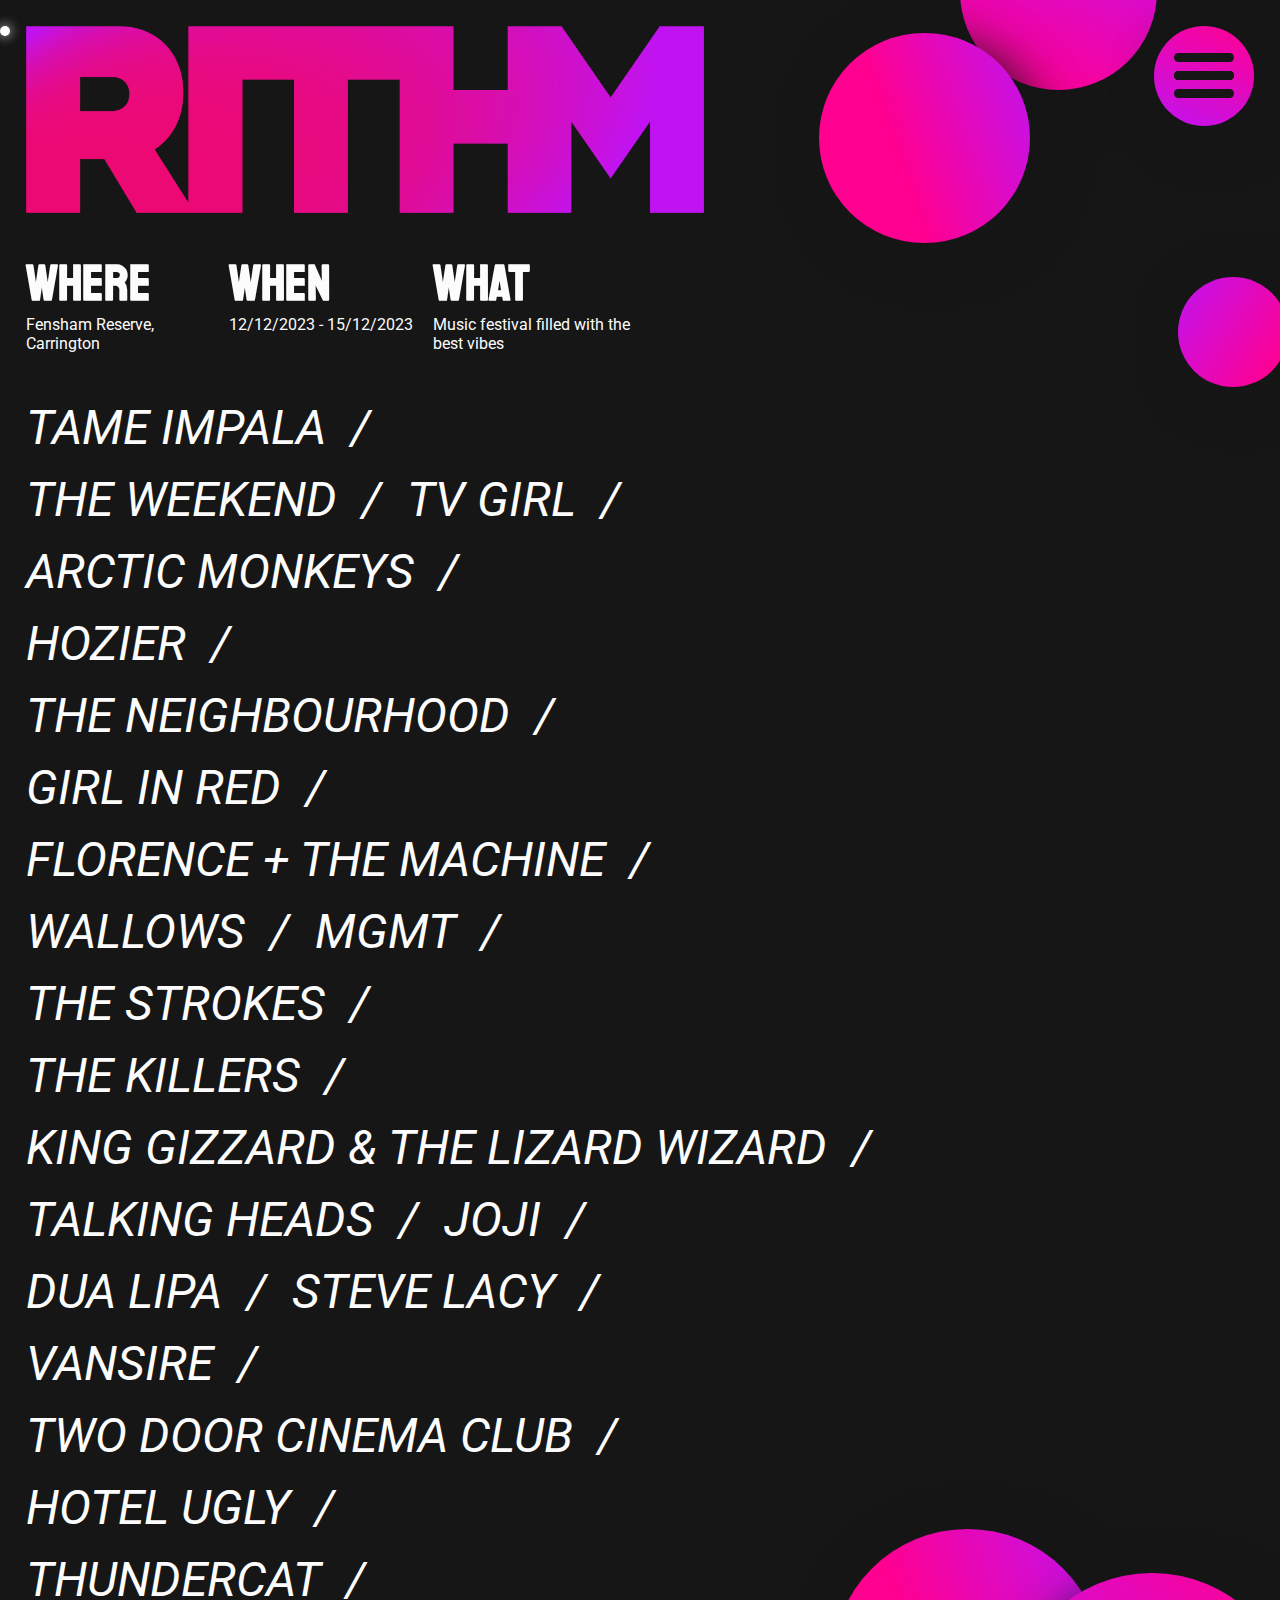
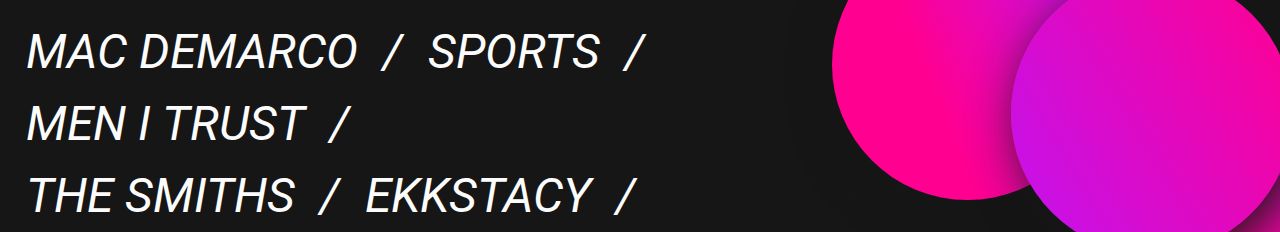
==== index.html @ 76ec4f46 "menu dropdown in process" ====
<!doctype html>
<html lang="en-NZ">
<head>
    <title>RITHM</title>
    <link rel="stylesheet" href="css/index.css">
    <link rel="preconnect" href="https://fonts.googleapis.com">
    <link rel="preconnect" href="https://fonts.gstatic.com" crossorigin>
    <link href="https://fonts.googleapis.com/css2?family=Roboto:ital,wght@0,300;1,300&family=Staatliches&display=swap" rel="stylesheet">


</head>
<body>
    <div class="mouse_follow"></div>
    <div class="menu_container">
        <div class="menu_dropdown"></div>
        <div class="menu_dropdown"></div>
        <div class="menu_drop menu_click_detect">
            <div class="nav_icon menu_click_detect">
                <span class="menu_click_detect"></span>
                <span class="menu_click_detect"></span>
                <span class="menu_click_detect"></span>
                <span class="menu_click_detect"></span>
            </div>
        </div>
    </div>
    <div class="fade"></div>
    <div class="artist_pop_out">
        <div class="artist_container">
        </div>
        <div class="image_container">
            <div class="gradient"></div>
        </div>
    </div>


    <div class="main_content" id="first_div">
        <img class="main_logo" src="images/logo.png" alt="RITHM logo" draggable="false">
        <div class="info_boxes">
            <div class="info">
                <h2>where</h2>
                <p>Fensham Reserve, Carrington </p>
            </div>
            <div class="info">
                <h2>when</h2>
                <p>12/12/2023 - 15/12/2023</p>
            </div>
            <div class="info">
                <h2>what</h2>
                <p>Music festival filled with the best vibes</p>
            </div>
        </div>
        <div class="artist_box">

        </div>
    </div>

</body>
<script src="js/index.js"></script>
</html>
---- css/index.css ----
:root{
    --bg_black: #161616;
    --site_white: #fcfcfc;
    --site_pink: #ff0090;
    --site_purple: #c113f1;
}

*{
    color: #fcfcfc;
    padding: 0;
    margin: 0;
    border: 0;
}

body{
    background: var(--bg_black);
    cursor: none;
    user-select: none;
    overflow-y: scroll;
}


.main_content{
    width: 53%;
    margin: 2% 0 0 2%;
    display: flex;
    flex-direction: column;
    gap: 3vw;
}

.main_logo{
    width: 100%;
}

.info_boxes{
    display: flex;
    flex-direction: row;
    width: 100%;
}
.info{
    width: 30%;
}

.info h2{
    font-family: 'Staatliches', cursive;
    font-size: 4vw;
}

.info p{
    font-family: 'Roboto', sans-serif;
}

.artist_box{
    font-family: 'Roboto', sans-serif;
    font-size: xxx-large;
    font-style: italic;
    word-break: break-all;
    line-height: 150%;
}

.artist_name{
    white-space: nowrap;
}

.slash{
    padding: 0 2vw;
}



.circle_graphic{
    border-radius: 50%;
    position: fixed;
    top: 0;
    box-shadow: 10px 10px 50px var(--bg_black);
}

.mouse_follow{
    width: 10px;
    aspect-ratio: 1 / 1;
    position: fixed;
    background: #fff;
    border-radius: 50%;
    z-index: 75;
    box-shadow: 0 0 12px #fff;
    pointer-events: none;
    transition: width 0.2s ease-out;
}

.mouse_follow_hover{
    mix-blend-mode: difference;
    width: 80px;
    box-shadow: 0 0 20px #fff;
}

.artist_pop_out{
    width: 0;
    height: 100vh;
    background: var(--bg_black);
    z-index: 51;
    position: fixed;
    left: 0;
    top: 0;
    transition: width 0.2s;
}


.fade{
    width: 100vw;
    height:100vh;
    top: 0;
    left: 0;
    background: var(--bg_black);
    opacity: 0;
    position: fixed;
    z-index: 50;
    transition: opacity 0.2s;
    pointer-events: none;
}

.artist_container{
    width: 100%;
    height: 110px;
    position: relative;
    overflow: hidden;
    margin: 20px 0 0 0;
}

.artist_slide{
    display: flex;
    width: calc(40vw/3);
    align-items: center;
    text-align: center;
    justify-content: center;
    position: absolute;
    background: var(--bg_black);
    transition: all 0.5s;
    height: 100%;
    color: var(--site_white);
    font-family: 'Roboto', sans-serif;
    font-style: italic;
    font-size: 32px;
    white-space: pre-wrap;
}

.artist_slide_faded{
    color: rgba(252, 252, 252, 0.3);
}

.image_container{
    width: 100%;
    position: relative;
    /* calculate the heght of an image and set container to that height*/
    height: calc((500/1167)*40vw);
    overflow: hidden;
}

.artist_img{
    width: 40vw;
    position: absolute;
    transition: all 0.5s;
}

@media only screen and (orientation: portrait) {
  .artist_img {
    width: 100vw;
  }

    .artist_slide{
        width: calc(100vw/3);
    }

}

.gradient{
    position: absolute;
    width: 100%;
    height: 100%;
    background-image: linear-gradient(var(--bg_black), rgba(0, 0, 0, 0) 20%);
    z-index: 4;
}
.menu_container {
    width: 100px;
    height: 300px;
    position: fixed;
    z-index: 3;
    top: 2vw;
    right: 2vw;
    display: flex;
    flex-direction: column;
    align-items: center;
}

.menu_drop{
    width: 100px;
    height: 100px;
    background-image: linear-gradient(var(--site_pink), var(--site_purple));
    display: flex;
    justify-content: center;
    align-items: center;
    border-radius: 50%;
    box-shadow: 10px 10px 50px var(--bg_black);
    z-index: 1;
}

.menu_dropdown {
    background-image: linear-gradient(var(--site_pink), var(--site_purple));
    display: flex;
    justify-content: center;
    align-items: center;
    border-radius: 50%;
    box-shadow: none;
    position: absolute;
    top: 0;
    transition: all 0.2s;
    width: 0;
    height: 0;
}

.menu_dropdown.open{
    box-shadow: 10px 10px 50px var(--bg_black);
    width: 80px;
    height: 80px;
}
.menu_dropdown:nth-child(1).open{
    top: 110px;
}
.menu_dropdown:nth-child(2).open{
    top: 200px;
}


.nav_icon {
    width: 60px;
    height: 45px;
    margin: 50px auto;
    transform: rotate(0deg);
    transition: .5s ease-in-out;
}

.nav_icon span {
    display: block;
    position: absolute;
    height: 9px;
    width: 100%;
    background: var(--bg_black);
    border-radius: 9px;
    opacity: 1;
    left: 0;
    transform: rotate(0deg);
    transition: .25s ease-in-out;
}

.nav_icon span:nth-child(1) {
    top: 0;
}

.nav_icon span:nth-child(2),.nav_icon span:nth-child(3) {
    top: 18px;
}

.nav_icon span:nth-child(4) {
    top: 36px;
}

.nav_icon.open span:nth-child(1) {
    top: 18px;
    width: 0;
    left: 50%;
}

.nav_icon.open span:nth-child(2) {
    transform: rotate(45deg);
}

.nav_icon.open span:nth-child(3) {
    transform: rotate(-45deg);
}

.nav_icon.open span:nth-child(4) {
    top: 18px;
    width: 0;
    left: 50%;
}
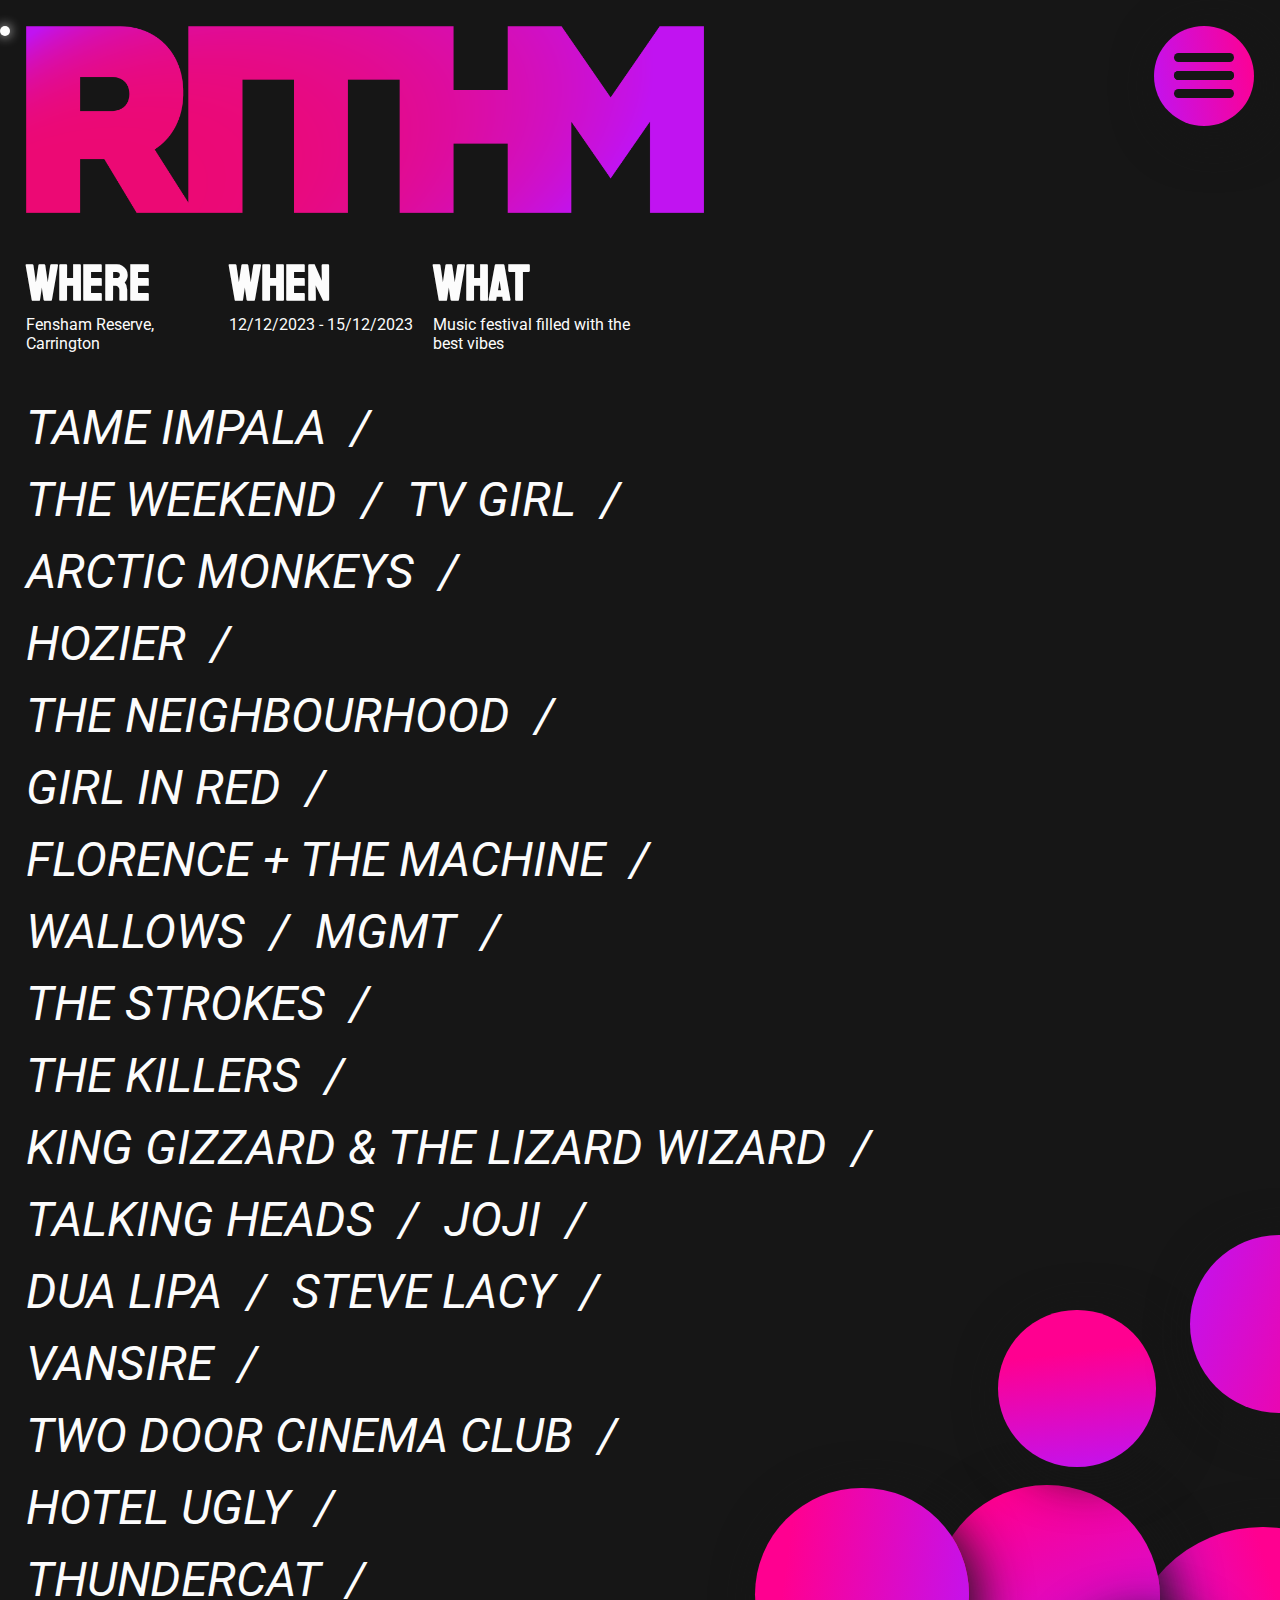
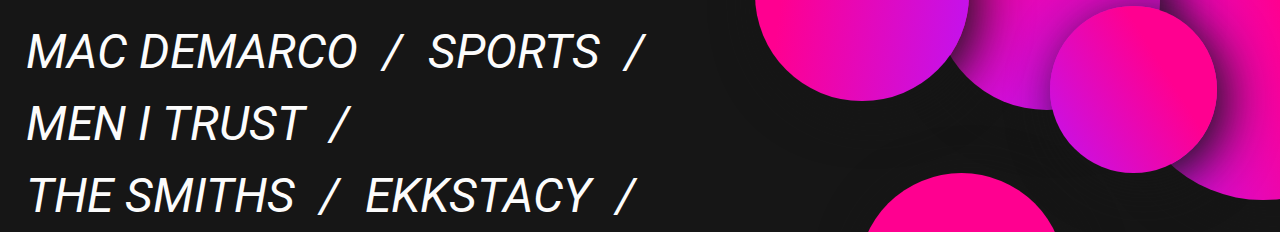
==== commit 4bd41bc0: "adding icons" ====
--- a/index.html
+++ b/index.html
@@ -12,7 +12,7 @@
 <body>
     <div class="mouse_follow"></div>
     <div class="menu_container">
-        <div class="menu_dropdown"></div>
+        <div class="menu_dropdown"><img src="images/info.png"></div>
         <div class="menu_dropdown"></div>
         <div class="menu_drop menu_click_detect">
             <div class="nav_icon menu_click_detect">
--- a/css/index.css
+++ b/css/index.css
@@ -84,13 +84,18 @@
     z-index: 75;
     box-shadow: 0 0 12px #fff;
     pointer-events: none;
-    transition: width 0.2s ease-out;
+    transition: width 0.2s ease-out, opacity 0.2s ease-out;
 }
 
 .mouse_follow_hover{
     mix-blend-mode: difference;
-    width: 80px;
+    width: 50px;
     box-shadow: 0 0 20px #fff;
+}
+.mouse_follow_hover2{
+    mix-blend-mode: normal;
+    width: 50px;
+    box-shadow:  0 0 20px #fff;
 }
 
 .artist_pop_out{
@@ -212,10 +217,15 @@
     box-shadow: none;
     position: absolute;
     top: 0;
-    transition: all 0.2s;
+    transition: all 0.25s;
     width: 0;
     height: 0;
 }
+.menu_dropdown img{
+    width: 75%;
+    height: 75%;
+}
+
 
 .menu_dropdown.open{
     box-shadow: 10px 10px 50px var(--bg_black);
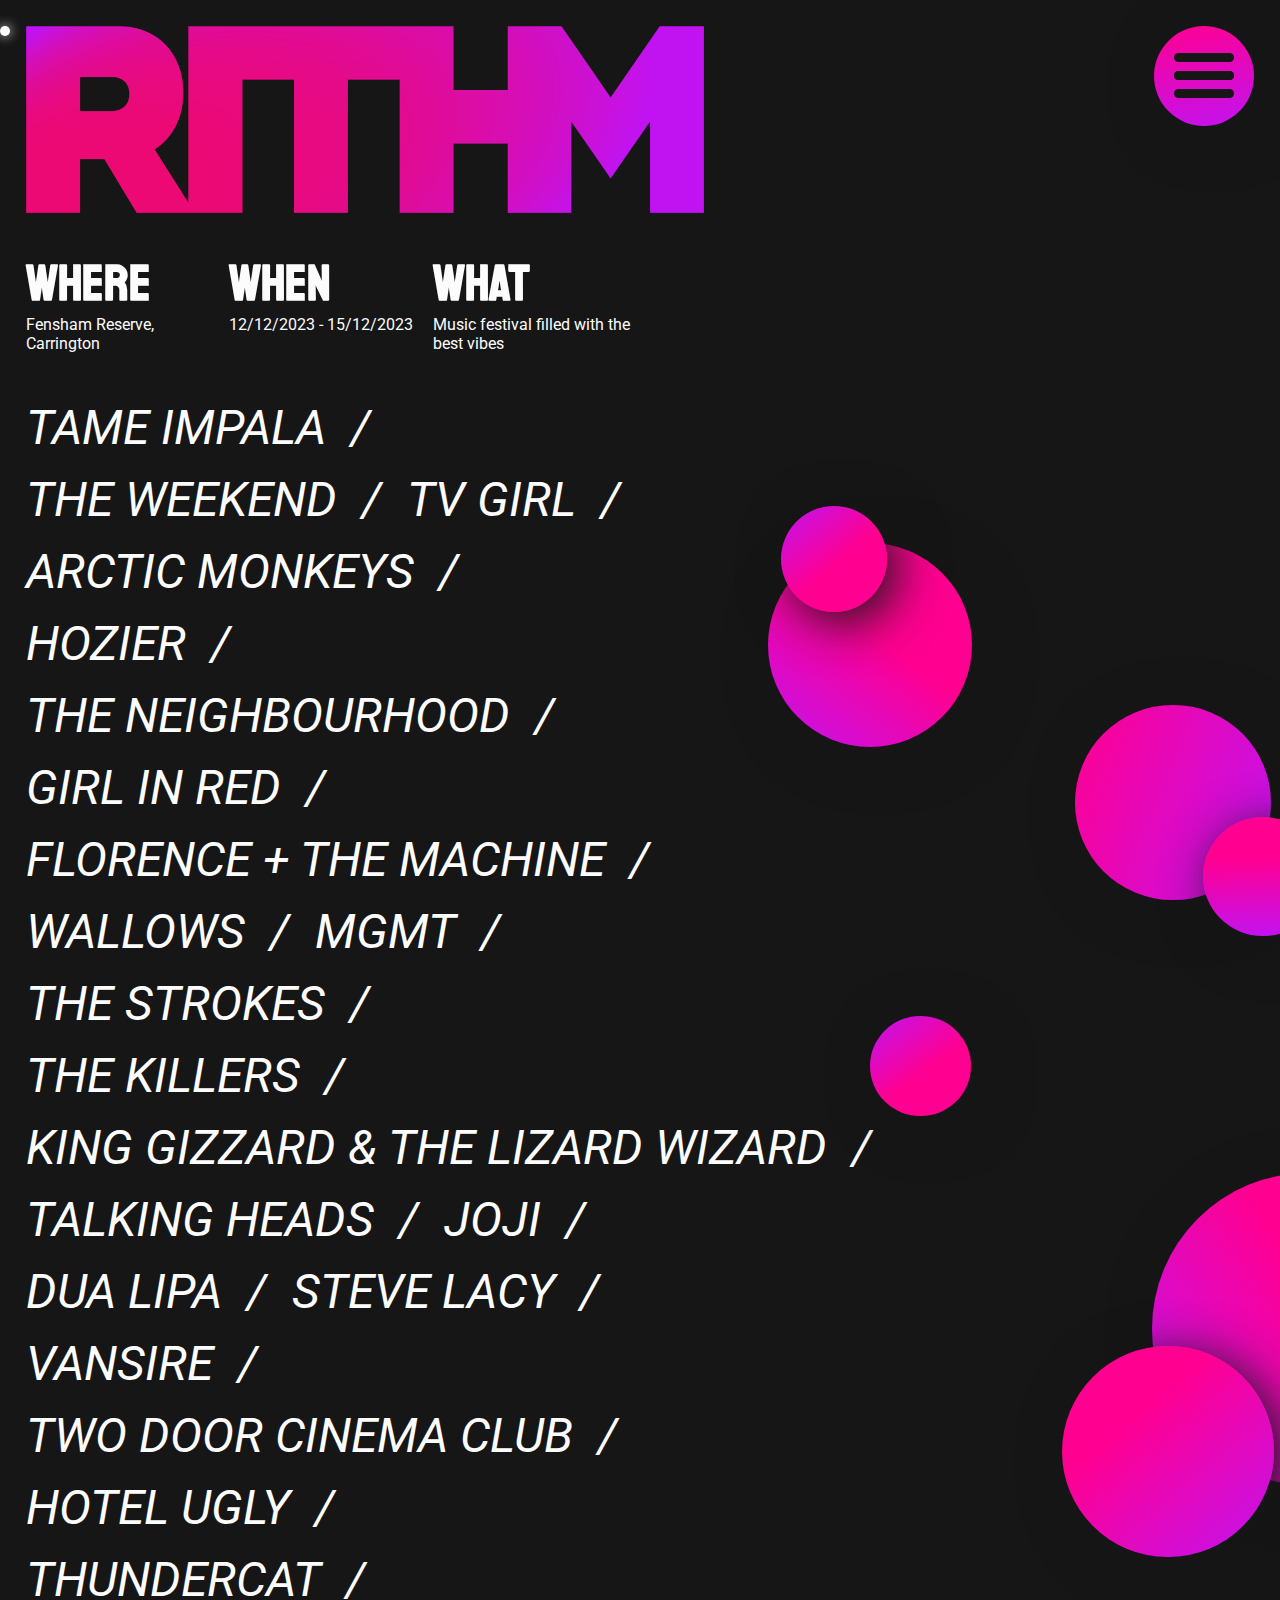
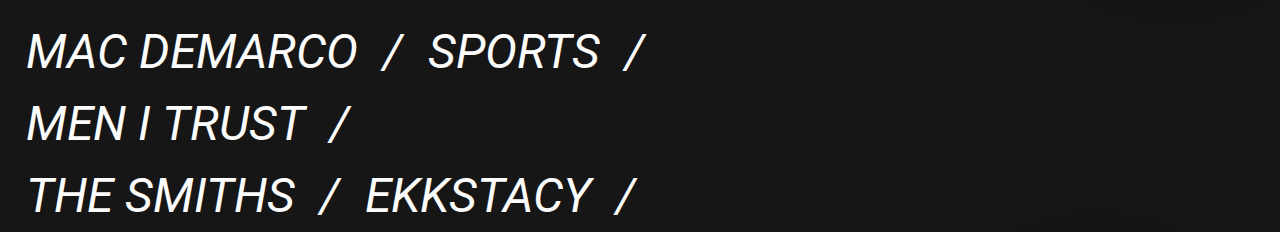
==== commit 5b85f4fb: "setting up new pages" ====
--- a/index.html
+++ b/index.html
@@ -2,6 +2,7 @@
 <html lang="en-NZ">
 <head>
     <title>RITHM</title>
+    <meta charset="UTF-8">
     <link rel="stylesheet" href="css/index.css">
     <link rel="preconnect" href="https://fonts.googleapis.com">
     <link rel="preconnect" href="https://fonts.gstatic.com" crossorigin>
@@ -12,8 +13,8 @@
 <body>
     <div class="mouse_follow"></div>
     <div class="menu_container">
-        <div class="menu_dropdown"><img src="images/info.png"></div>
-        <div class="menu_dropdown"></div>
+        <div class="menu_dropdown"><img class="menu_dropdown_img" alt="information" src="images/info.png"></div>
+        <div class="menu_dropdown"><img class="menu_dropdown_img" alt="ticket" src="images/ticket.png"></div>
         <div class="menu_drop menu_click_detect">
             <div class="nav_icon menu_click_detect">
                 <span class="menu_click_detect"></span>
--- a/css/index.css
+++ b/css/index.css
@@ -10,11 +10,11 @@
     padding: 0;
     margin: 0;
     border: 0;
+    cursor: none;
 }
 
 body{
     background: var(--bg_black);
-    cursor: none;
     user-select: none;
     overflow-y: scroll;
 }
@@ -221,7 +221,7 @@
     width: 0;
     height: 0;
 }
-.menu_dropdown img{
+.menu_dropdown_img{
     width: 75%;
     height: 75%;
 }
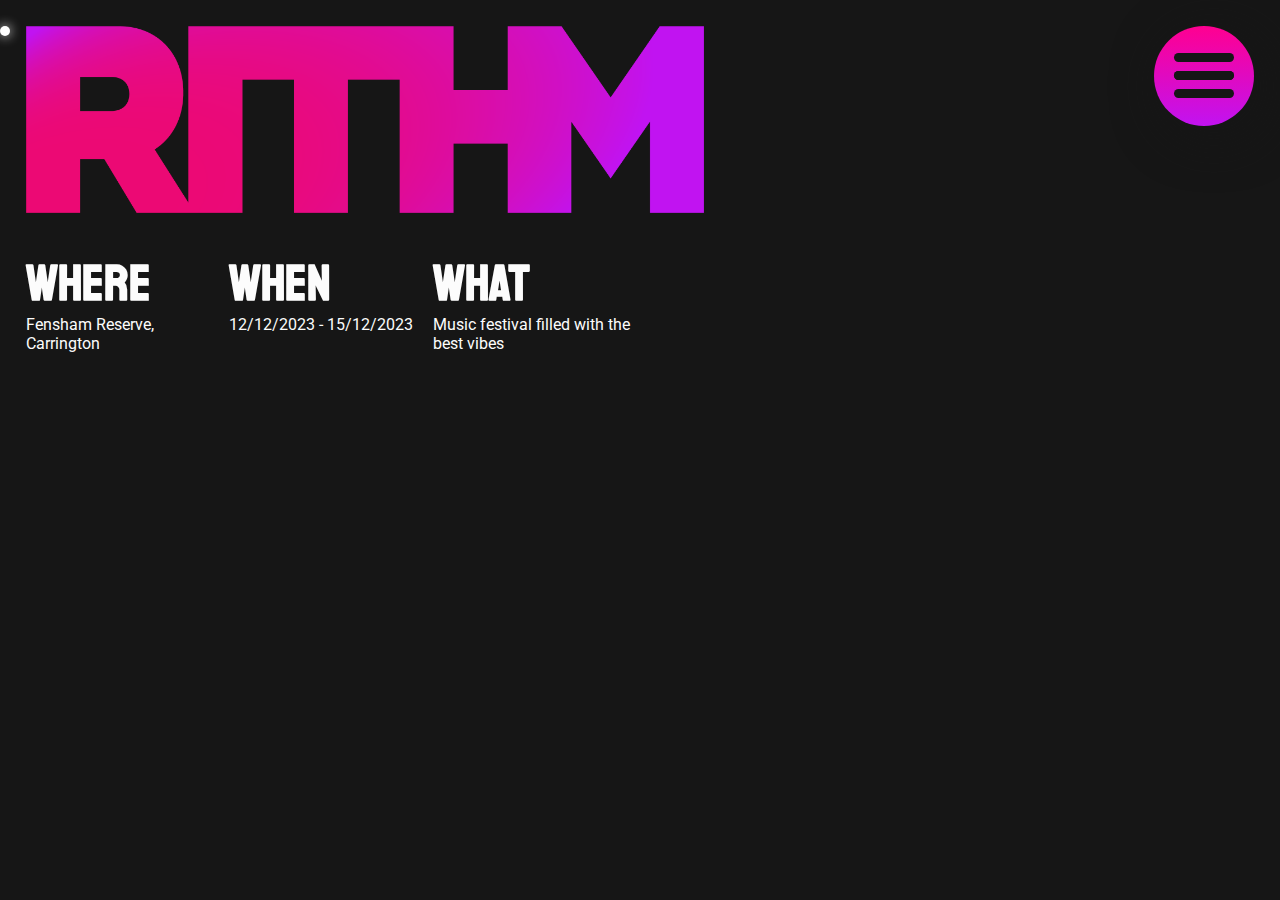
==== commit bba4e943: "trying imports" ====
--- a/index.html
+++ b/index.html
@@ -56,5 +56,5 @@
     </div>
 
 </body>
-<script src="js/index.js"></script>
+<script type="module" src="js/index.js"></script>
 </html>--- a/css/index.css
+++ b/css/index.css
@@ -225,6 +225,10 @@
     width: 75%;
     height: 75%;
 }
+.home{
+    width: 65%;
+    height: 65%;
+}
 
 
 .menu_dropdown.open{
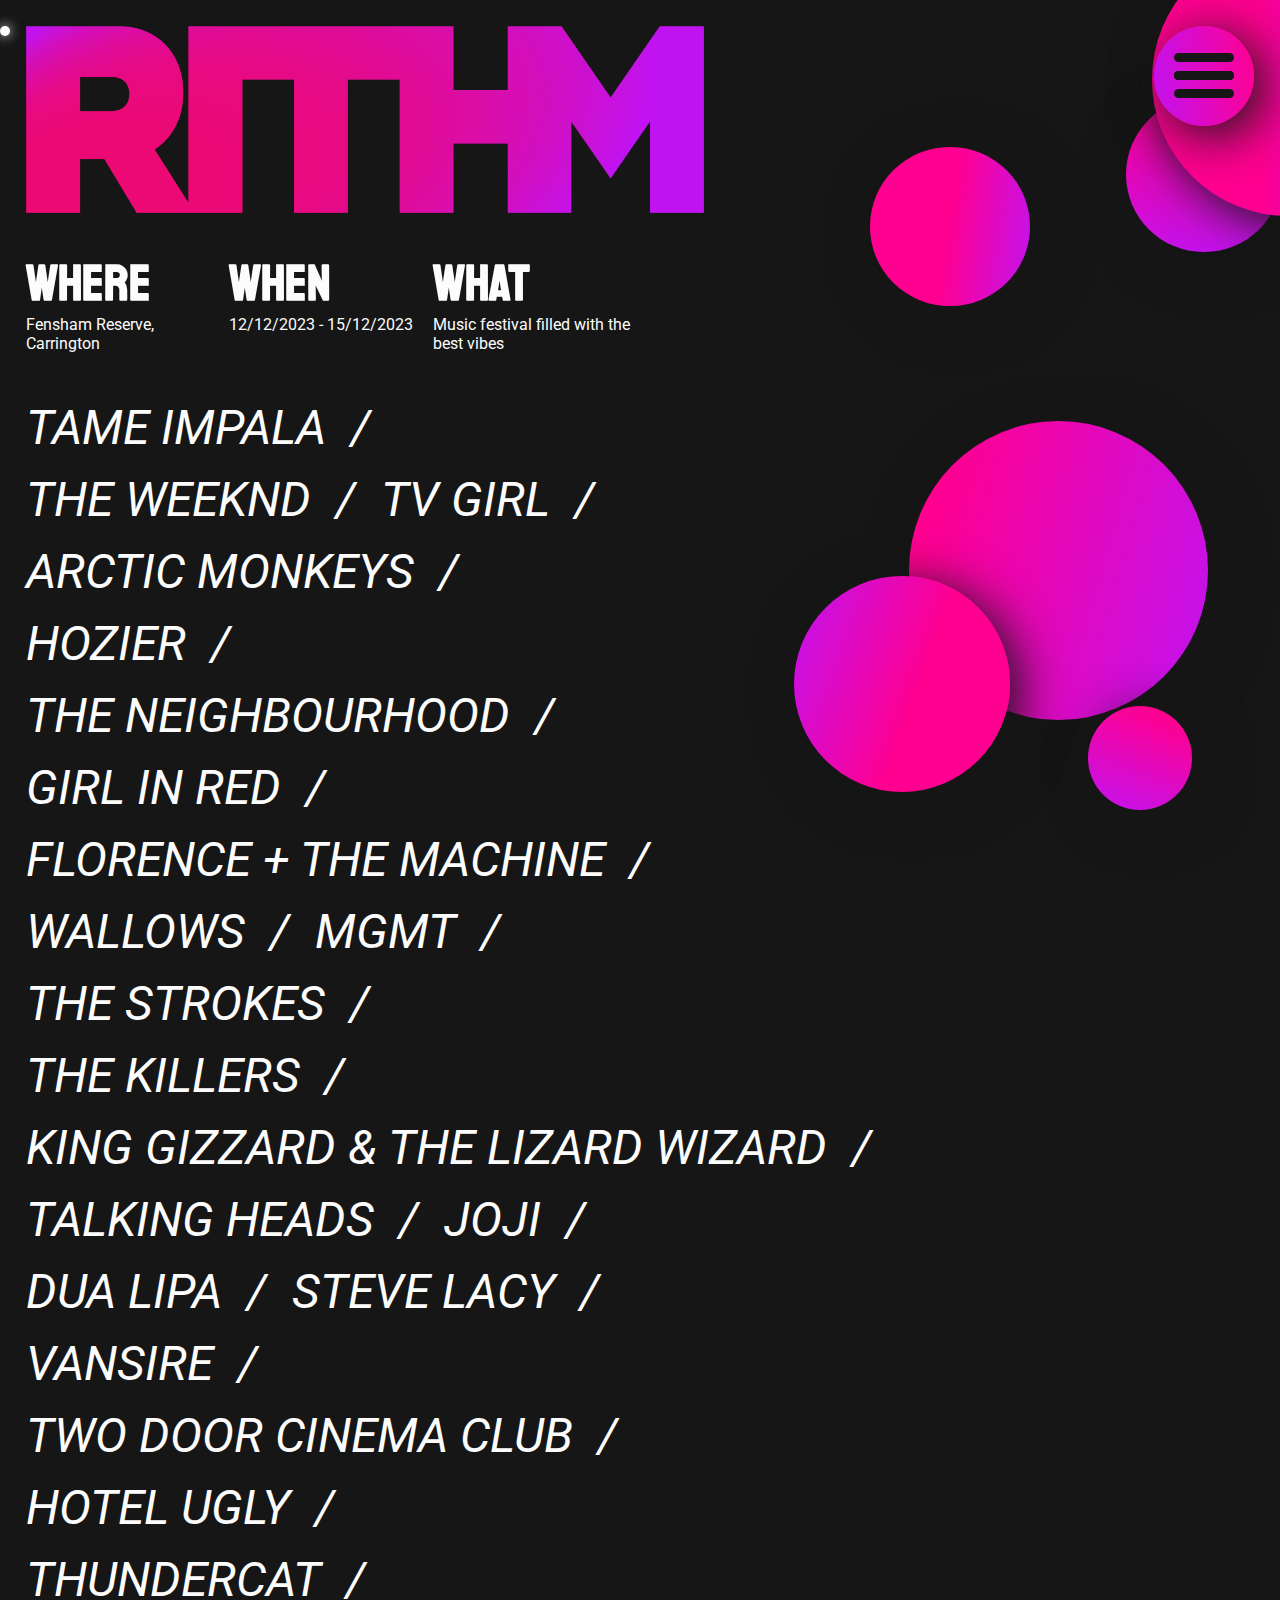
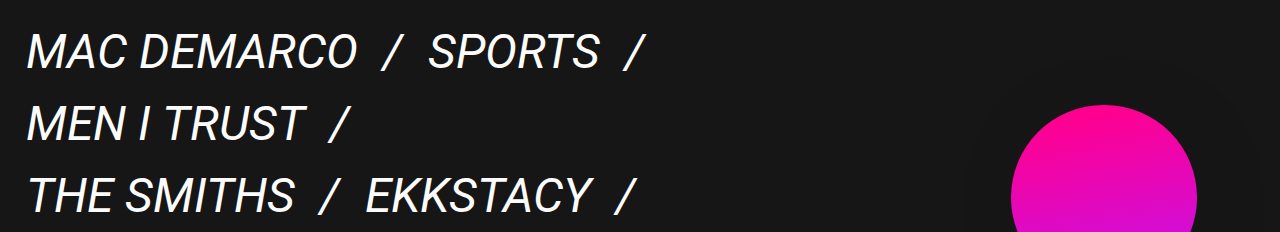
==== commit ffb5b764: "descriptions implemented" ====
--- a/index.html
+++ b/index.html
@@ -31,6 +31,9 @@
         <div class="image_container">
             <div class="gradient"></div>
         </div>
+        <div class="description_container">
+
+        </div>
     </div>
 
 
--- a/css/index.css
+++ b/css/index.css
@@ -159,6 +159,22 @@
     height: calc((500/1167)*40vw);
     overflow: hidden;
 }
+.description_container{
+    width: 100%;
+    position: relative;
+    overflow: hidden;
+    height: 1000px;
+}
+.description{
+    width: 94%;
+    position: absolute;
+    transition: all 0.5s;
+    color: var(--site_white);
+    font-family: 'Roboto', sans-serif;
+    font-size: 20px;
+    padding: 3%;
+    line-height: 30px;
+}
 
 .artist_img{
     width: 40vw;
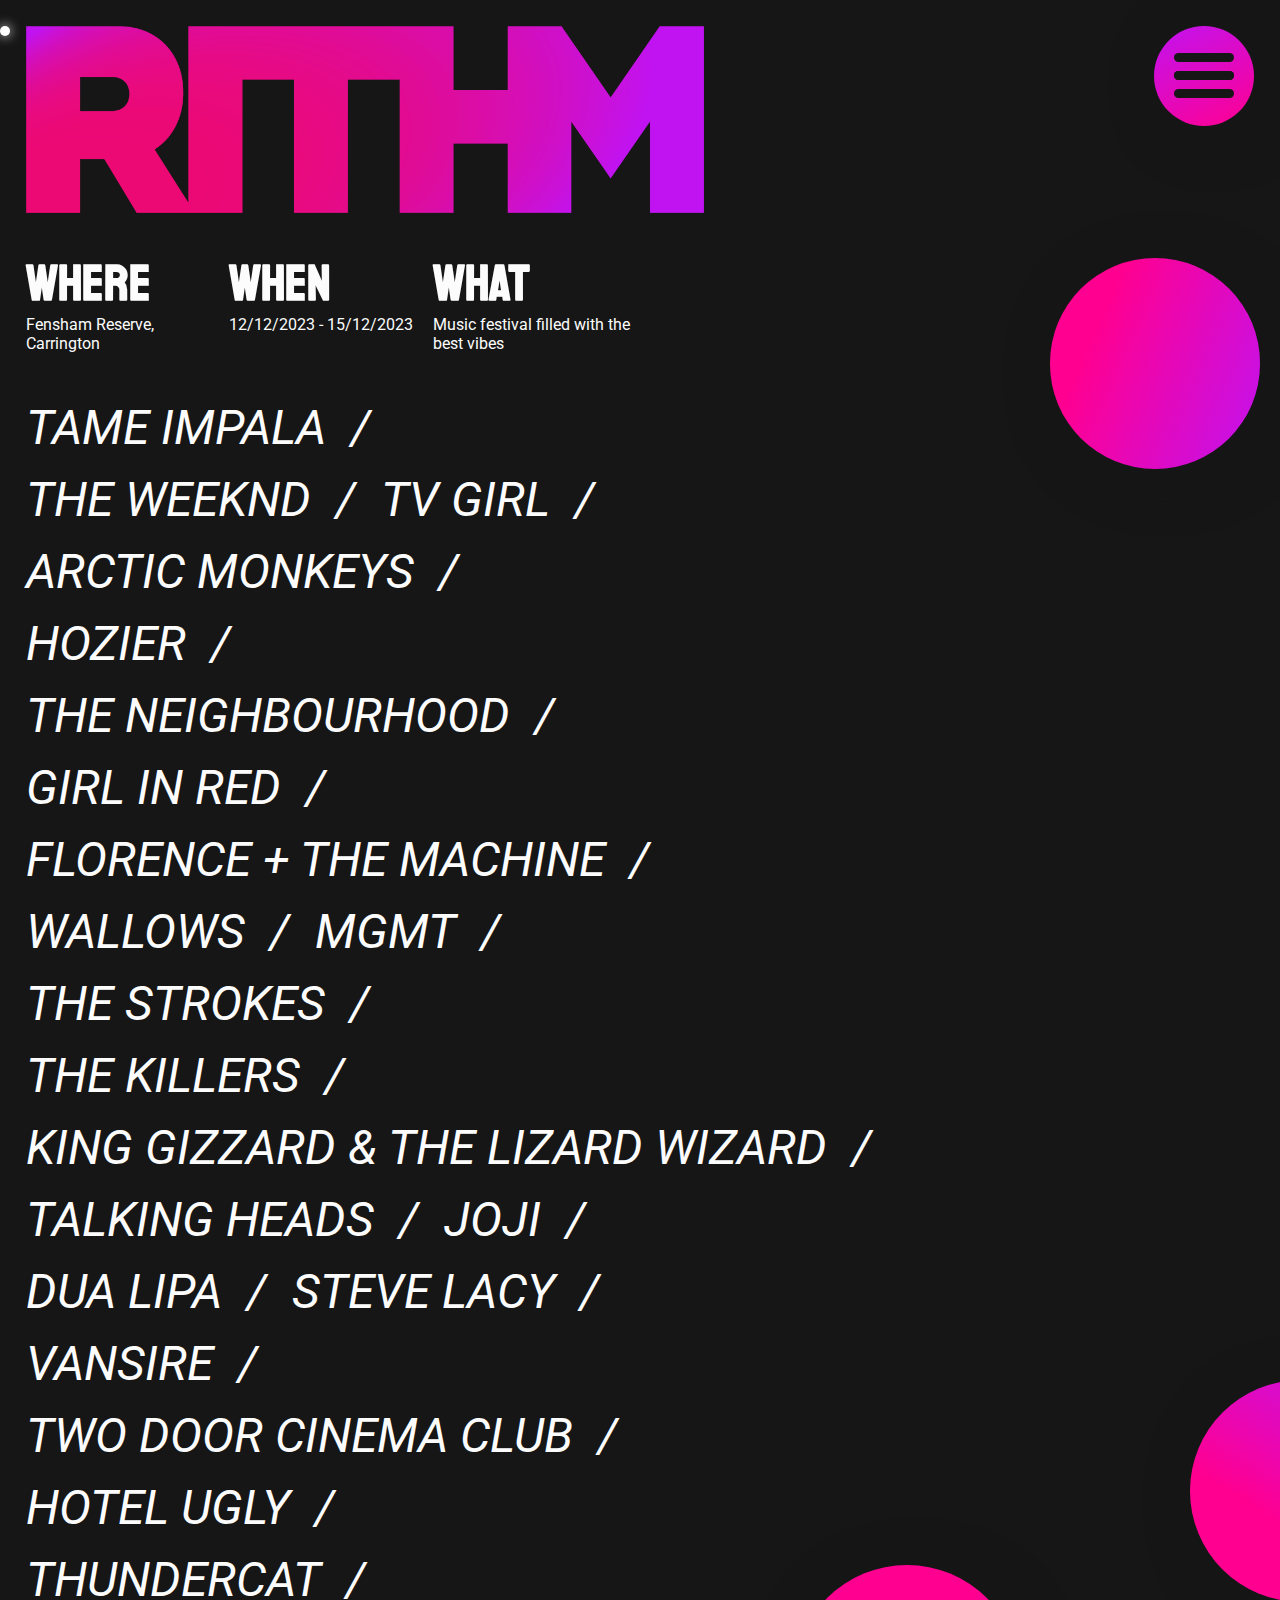
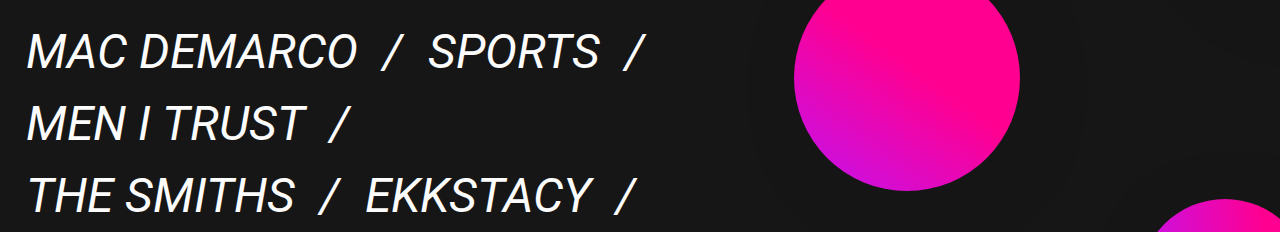
==== commit 3a1a8ae5: "editing descriptions" ====
--- a/index.html
+++ b/index.html
@@ -34,6 +34,7 @@
         <div class="description_container">
 
         </div>
+
     </div>
 
 
--- a/css/index.css
+++ b/css/index.css
@@ -173,7 +173,7 @@
     font-family: 'Roboto', sans-serif;
     font-size: 20px;
     padding: 3%;
-    line-height: 30px;
+    line-height: 35px;
 }
 
 .artist_img{
@@ -200,6 +200,16 @@
     background-image: linear-gradient(var(--bg_black), rgba(0, 0, 0, 0) 20%);
     z-index: 4;
 }
+.music_player{
+    border-radius: 12px;
+    height: 15vh;
+    width: 94%;
+    padding: 3% 3% 0 3%;
+    cursor: none;
+}
+
+
+
 .menu_container {
     width: 100px;
     height: 300px;
@@ -211,6 +221,7 @@
     flex-direction: column;
     align-items: center;
 }
+
 
 .menu_drop{
     width: 100px;
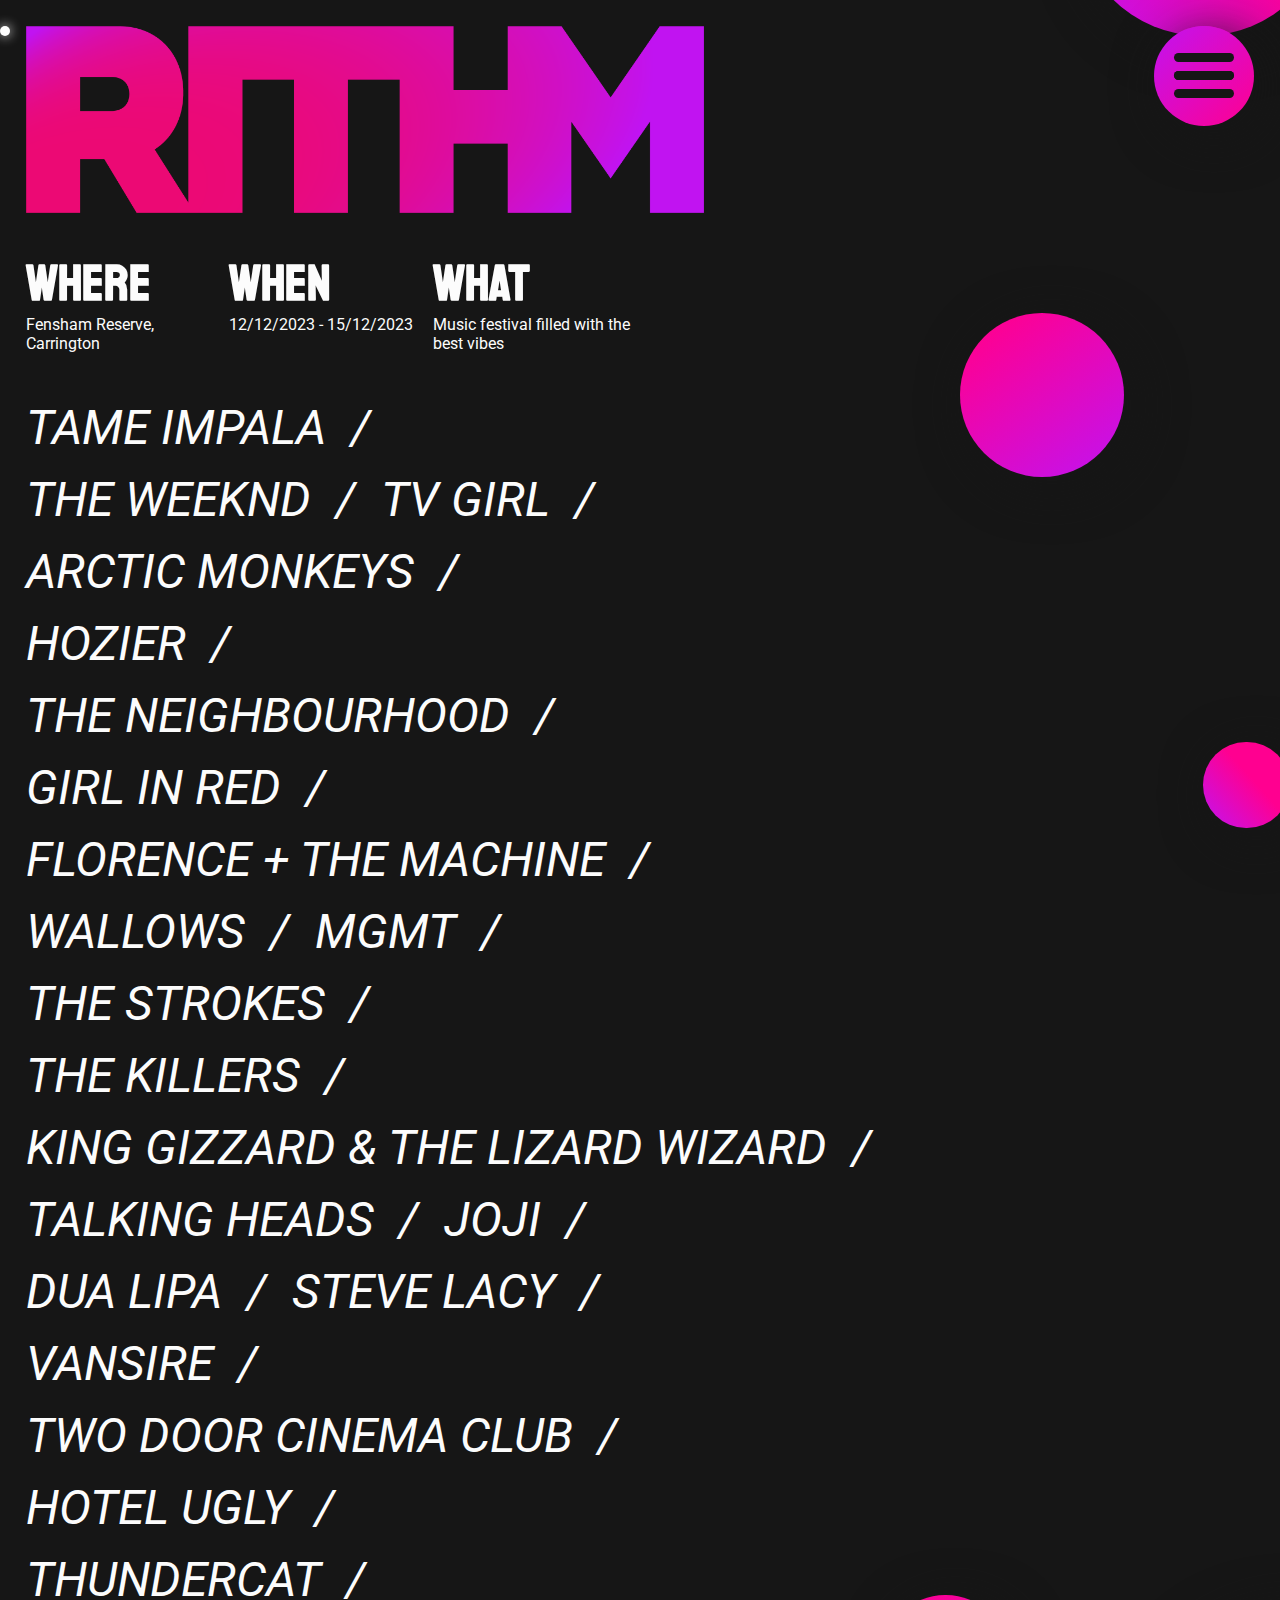
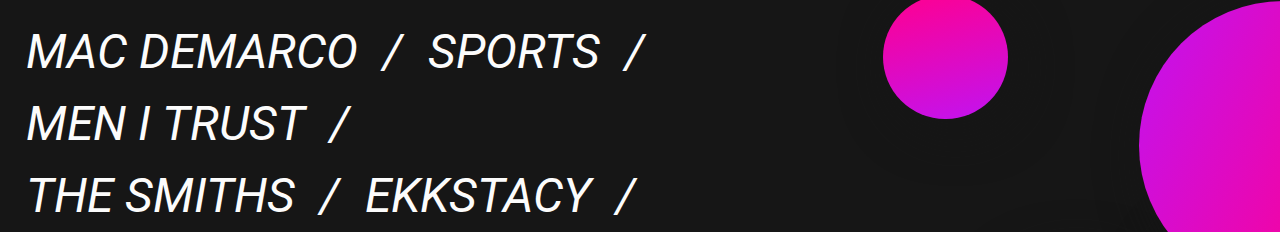
==== commit 51c98fbb: "making ticket panel" ====
--- a/index.html
+++ b/index.html
@@ -7,8 +7,6 @@
     <link rel="preconnect" href="https://fonts.googleapis.com">
     <link rel="preconnect" href="https://fonts.gstatic.com" crossorigin>
     <link href="https://fonts.googleapis.com/css2?family=Roboto:ital,wght@0,300;1,300&family=Staatliches&display=swap" rel="stylesheet">
-
-
 </head>
 <body>
     <div class="mouse_follow"></div>
--- a/css/index.css
+++ b/css/index.css
@@ -3,6 +3,7 @@
     --site_white: #fcfcfc;
     --site_pink: #ff0090;
     --site_purple: #c113f1;
+    --faded: #888888;
 }
 
 *{
@@ -97,6 +98,14 @@
     width: 50px;
     box-shadow:  0 0 20px #fff;
 }
+@media (hover: none) {
+    .mouse_follow{
+        display: none;
+    }
+    body{
+        cursor: auto;
+    }
+}
 
 .artist_pop_out{
     width: 0;
@@ -112,7 +121,7 @@
 
 .fade{
     width: 100vw;
-    height:100vh;
+    height: 100vh;
     top: 0;
     left: 0;
     background: var(--bg_black);
@@ -149,7 +158,7 @@
 }
 
 .artist_slide_faded{
-    color: rgba(252, 252, 252, 0.3);
+    color: var(--faded);
 }
 
 .image_container{
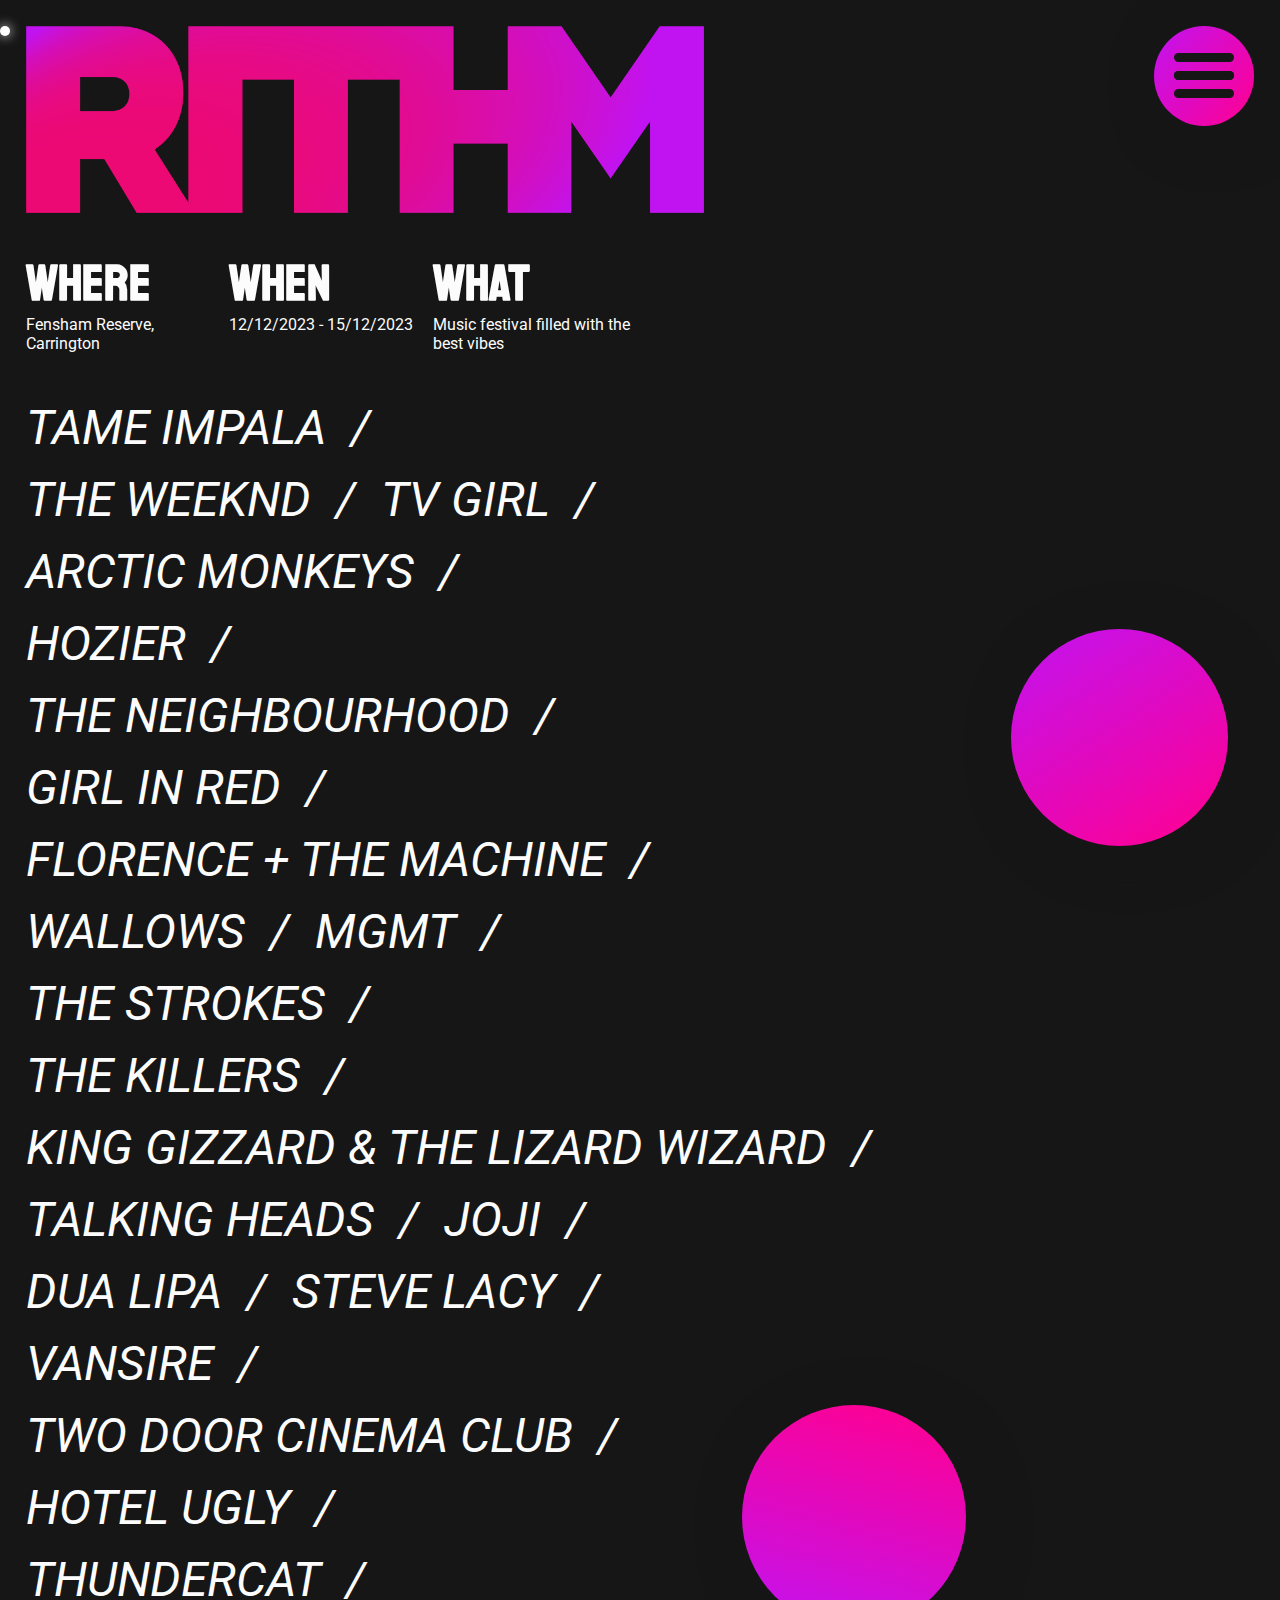
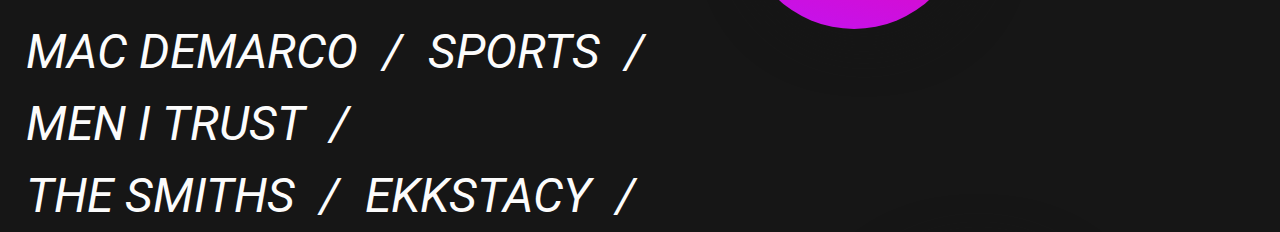
==== commit e2bf6a1b: "making checkout pop up" ====
--- a/index.html
+++ b/index.html
@@ -7,6 +7,7 @@
     <link rel="preconnect" href="https://fonts.googleapis.com">
     <link rel="preconnect" href="https://fonts.gstatic.com" crossorigin>
     <link href="https://fonts.googleapis.com/css2?family=Roboto:ital,wght@0,300;1,300&family=Staatliches&display=swap" rel="stylesheet">
+     <link rel="icon" type="image/x-icon" href="images/favicon.png">
 </head>
 <body>
     <div class="mouse_follow"></div>
--- a/css/index.css
+++ b/css/index.css
@@ -82,7 +82,7 @@
     position: fixed;
     background: #fff;
     border-radius: 50%;
-    z-index: 75;
+    z-index: 1000;
     box-shadow: 0 0 12px #fff;
     pointer-events: none;
     transition: width 0.2s ease-out, opacity 0.2s ease-out;
